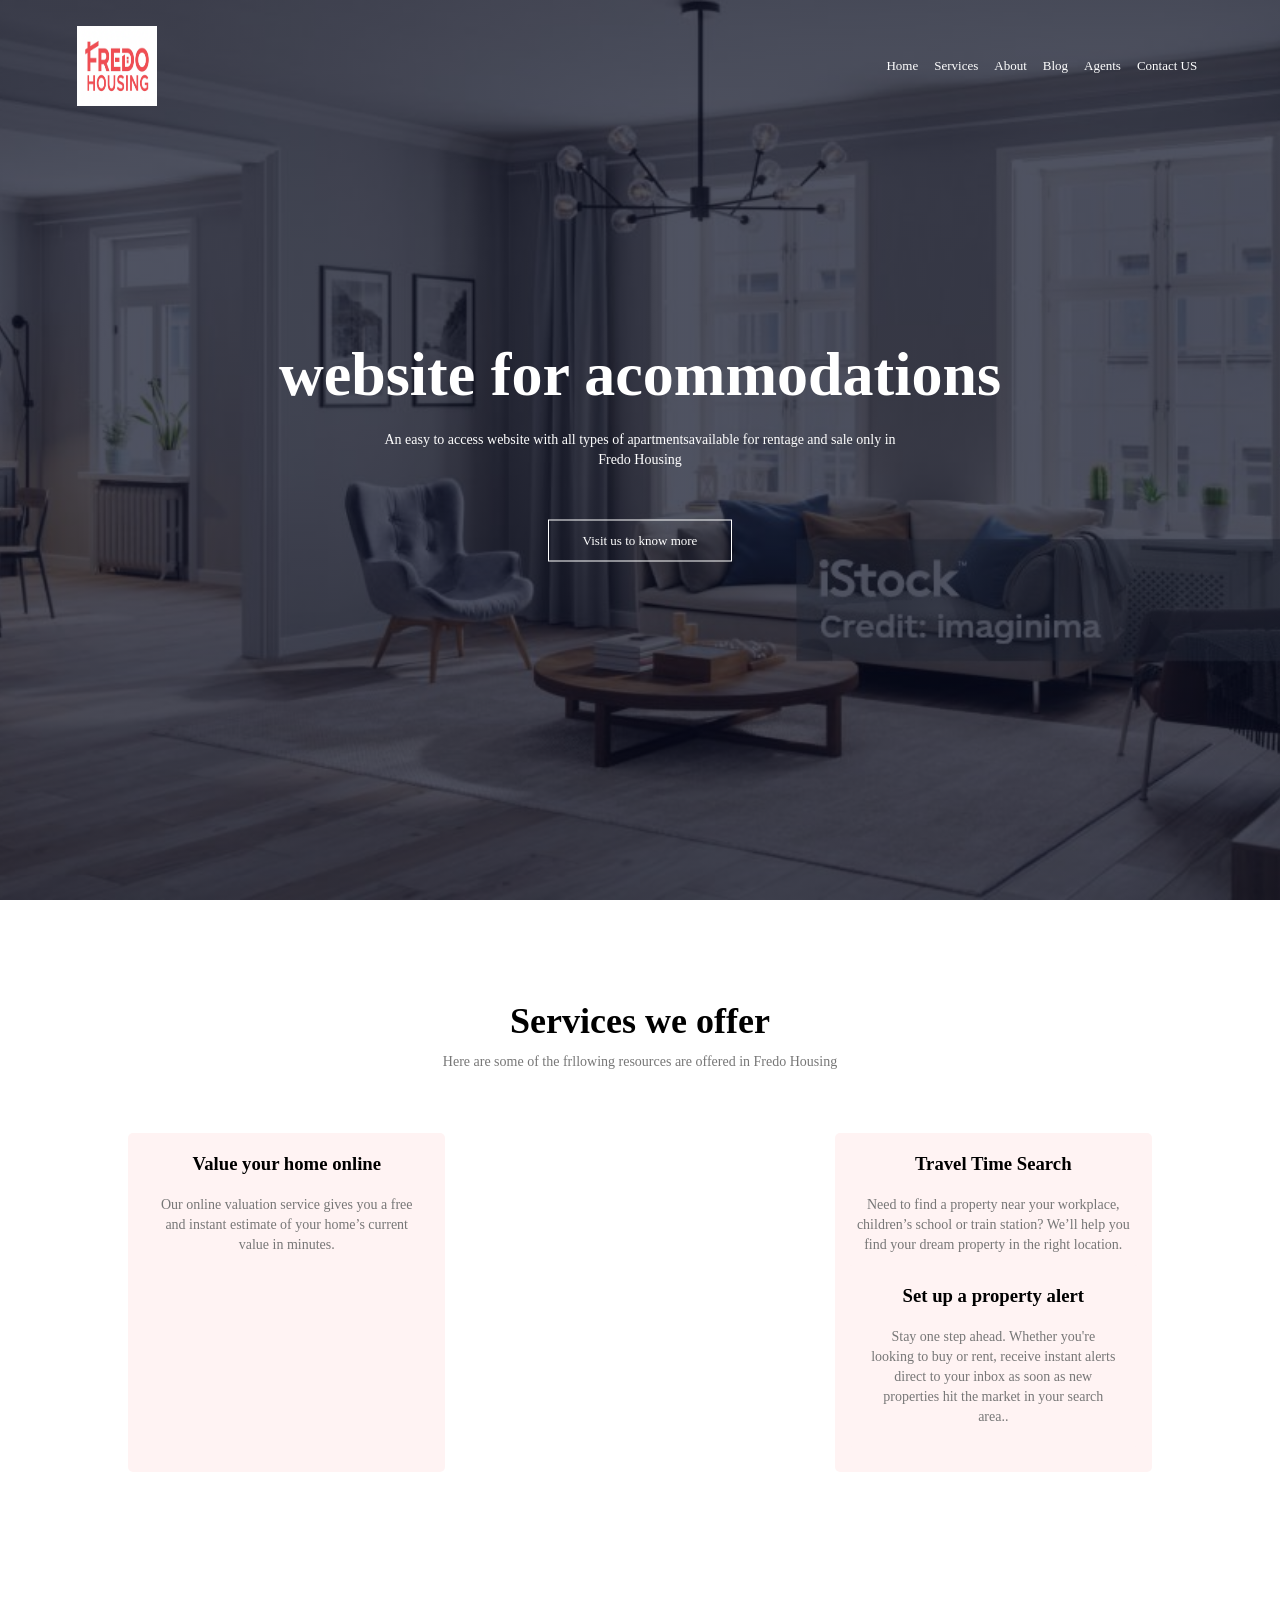
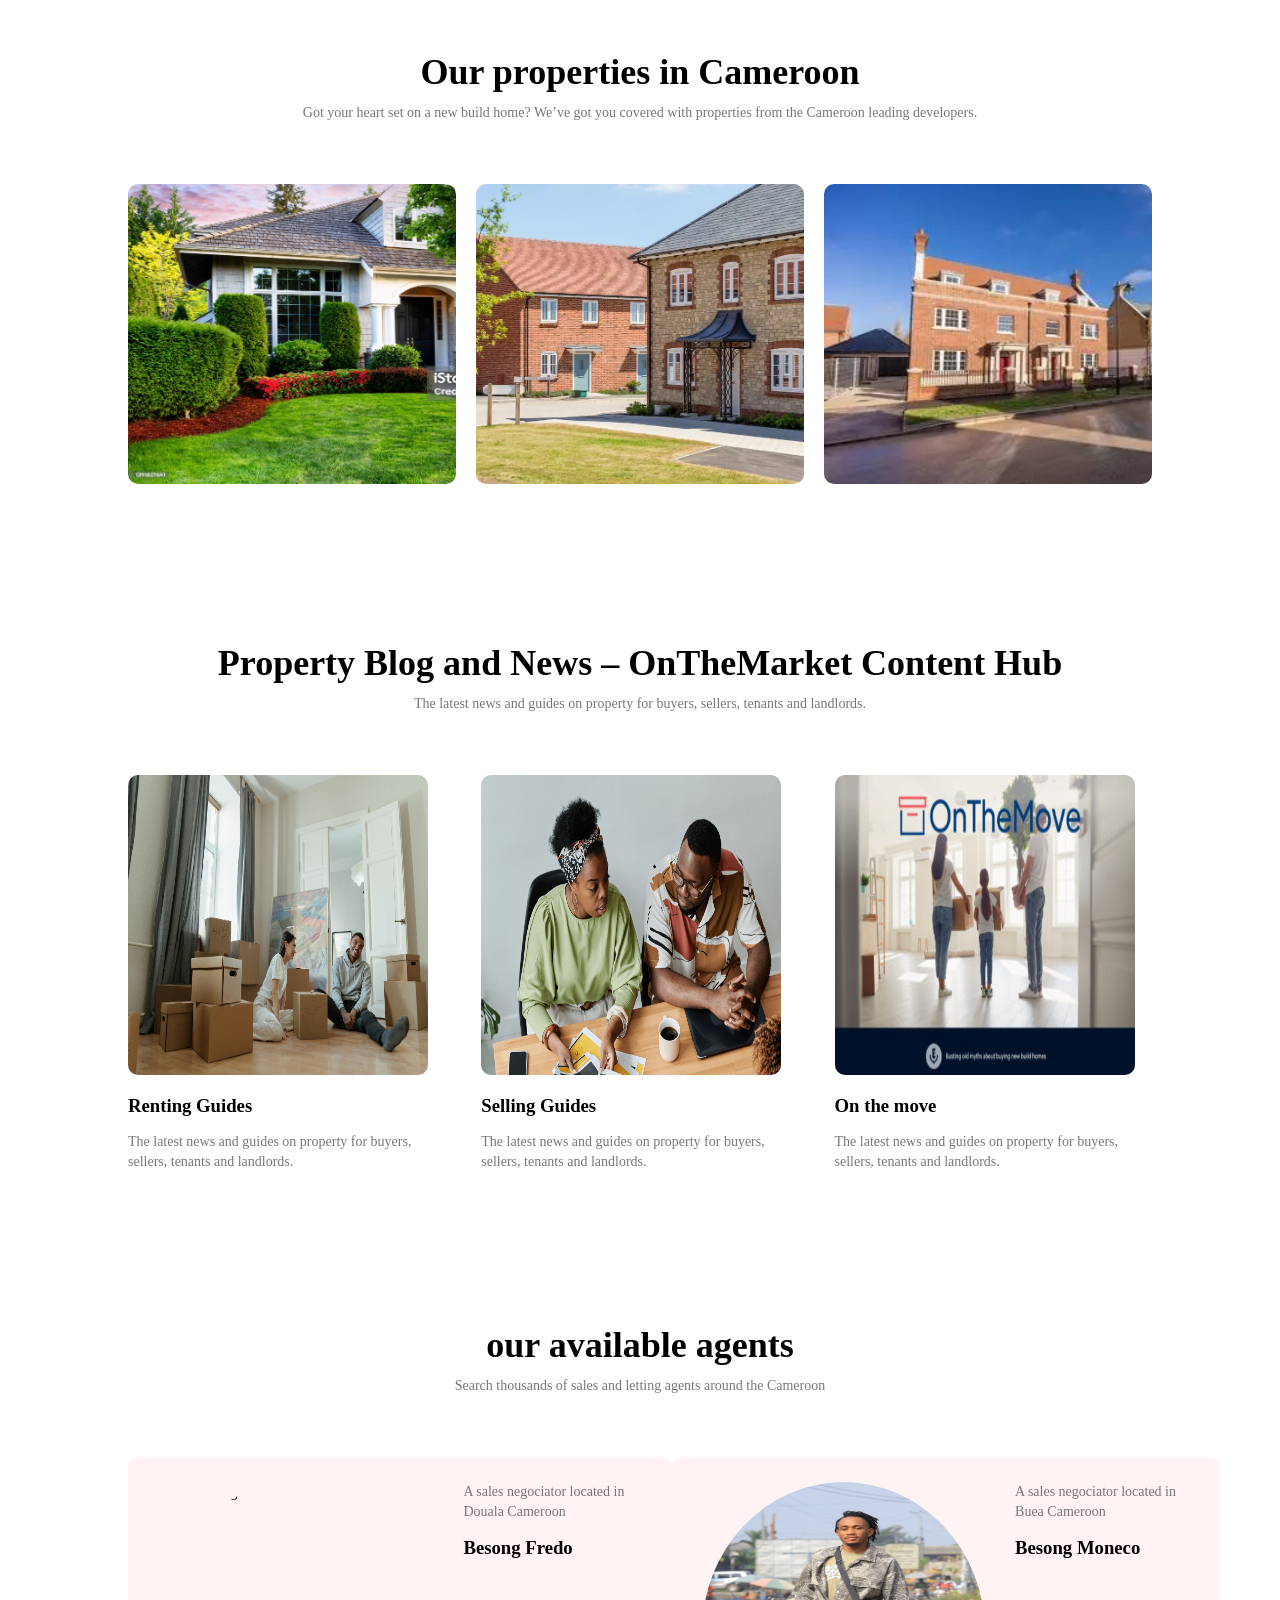
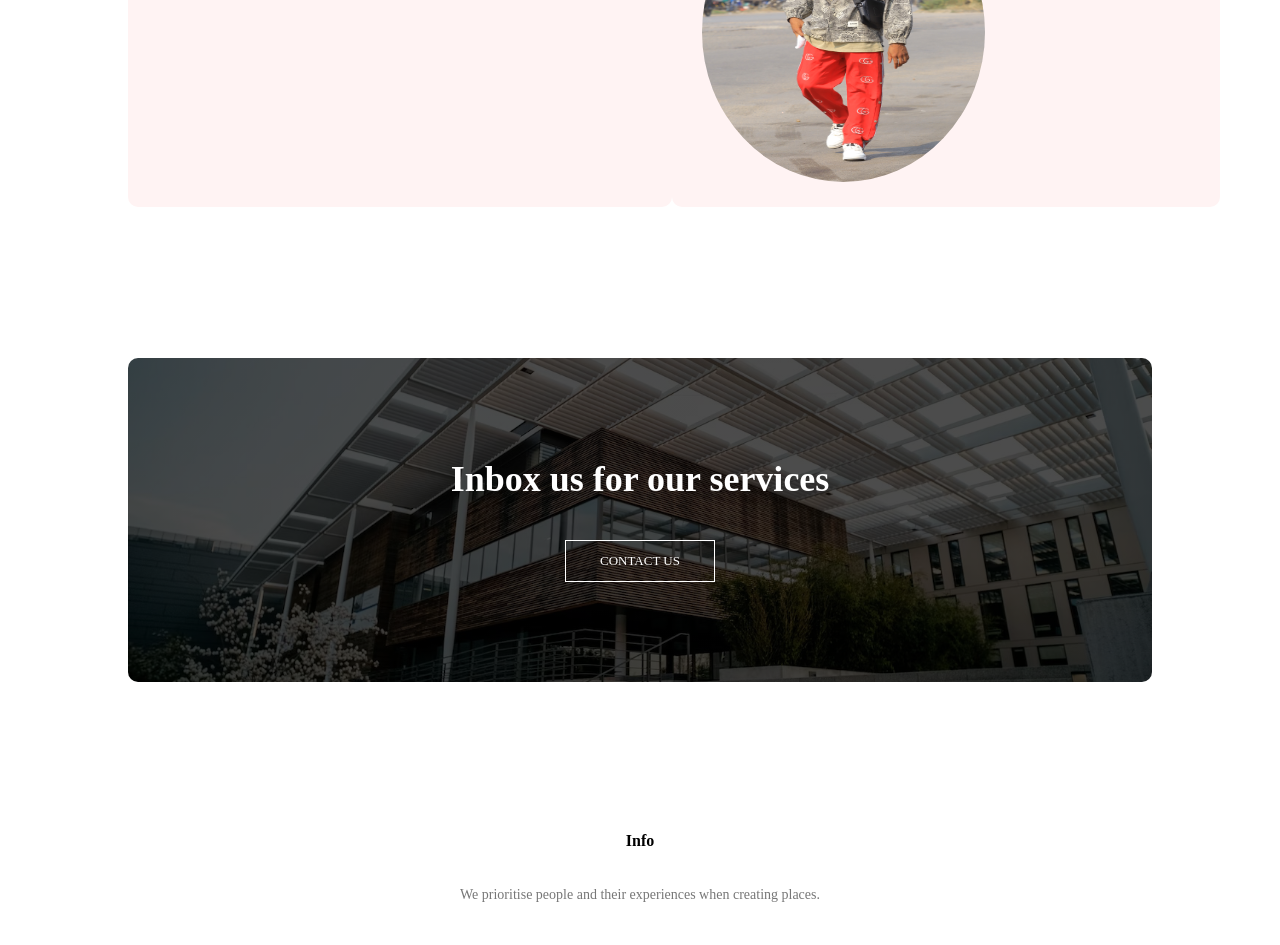
==== housing site/index.html @ d6392048 "Add files via upload housing" ====
<!DOCTYPE html>
<html lang="en-us">
    <head>
        <title>Fredo Housing Website</title>
        <meta charset="UTF-8"/>
        <meta name="viewport" content="width=device-width, initial-scale=1.0"/>
        <link rel="stylesheet" href="style.css"/>
        <link rel="stylesheet" href="https://cdn.jsdelivr.net/npm/@fortawesome/fontawesome-free@6.6.0/css/fontawesome.min.css">
            </head>
            <body>
                <section class="header">
                    <nav class="index.html"><img src="./images/logo.jpg" alt="logo" style="width: 80px; height: 80px;">
                        <div class="nav-links" id="nav-links">
                            <i class="fa fa-times" onclick="hideMenu()"></i>
                            <ul>
                              <LI><a href="#">Home</a></LI>  
                                 <li><a href="#">Services</a></li>
                                  <li><a href="#">About</a></li>
                                   <li><a href="#">Blog</a></li>
                                   <li><a href="#">Agents</a></li>
                                   <li><a href="#">Contact US</a></li>
                            </ul>

                        </div>
                        <i class="fa fa-bars" onclick="showMenu()"></i>
                    </nav>
    <div class="text-box">
        <h1>website for acommodations</h1>
    <p>An easy to access website with all types of apartmentsavailable for rentage and sale only in<br>Fredo Housing</p>
    <a class="hero-btn" href="">Visit us to know more</a>
    </div>
<!---javascript for menu bar-->
                </section>

                <!--------------course-->
                <section class="services">
                    <h1>Services we offer</h1>
                    <p>Here are some of the frllowing resources are offered in Fredo Housing</p>
                    <div class="row">
                        <div class="course-col">
                            <h3>Value your home online</h3>
                            <p>Our online valuation service gives you a free and instant estimate of your home’s current value in minutes.</p>
                        </div>


                        <div class="course-col">
                            <h3>Travel Time Search</h3>
                            <p>Need to find a property near your workplace, children’s school or train station? We’ll help you find your dream property in the right location.</p>
                        </di>


                        <div class="course-col">
                            <h3>Set up a property alert</h3>
                            <p>Stay one step ahead. Whether you're looking to buy or rent, receive instant alerts direct to your inbox as soon as new properties hit the market in your search area..</p>
                        </div>
                    </div>

                </section>
                <!---------  About -------->
                <section class="About">
                    <h1>Our properties in Cameroon</h1>
                    <P>Got your heart set on a new build home? We’ve got you covered with properties from the Cameroon leading developers.</P>
                    <div class="row">
                        <div class="About-col">
                            <img src="./images/house.jpg" alt="sitting room" style="width: 500px; height: 300px;">
                            <div class="layer">
                                <h3>BUEA</h3>
                            </div>
                        </div>
                          <div class="About-col">
                            <img src="./images/yde.webp" alt="sitting room" style="width: 500px; height: 300px;">
                            <div class="layer">
                                <h3>YAOUNDE</h3>
                            </div>
                        </div>
                          <div class="About-col">
                            <img src="./images/douala.webp" alt="sitting room" style="width: 500px; height: 300px;">
                            <div class="layer">
                                <h3>DOUALA</h3>
                            </div>
                        </div>
                    </div>

                </section>

                <!------------ Blog ----->

                <section class="Blog">
                    <h1>Property Blog and News – OnTheMarket Content Hub</h1>
                    <p>The latest news and guides on property for buyers, sellers, tenants and landlords.</p>
                    <div class="row">
                        <div class="Blog-col">
                            <img src="./images/renting_guides.jpg" alt="study room" style="width: 300px; height: 300px;">
                                <h3>Renting Guides</h3>
                                <p>The latest news and guides on property for buyers, sellers, tenants and landlords.</p>
                            </div>

                          <div class="Blog-col">
                            <img src="./images/selling_guides.png" alt="small office space" style="width: 300px; height: 300px;">
                                <h3>Selling Guides</h3>
                                <p>The latest news and guides on property for buyers, sellers, tenants and landlords.</p>
                        </div>
                          <div class="Blog-col">
                            <img src="./images/onthemove.jpg" alt="mini living room" style="width: 300px; height: 300px;">
                                <h3>On the move</h3>
                                <p>The latest news and guides on property for buyers, sellers, tenants and landlords.</p>
                        </div>
                    </div>

                </section>

                <!-------- Agents---------->
                <div class="Agents">
                    <h1>our available agents</h1>
                    <p>Search thousands of sales and letting agents around the Cameroon</p>
                    <div class="row">
                        <div class="Agent-col">
                            <img src="./images/img3.JPG" alt="agent img" style="width: 400px; height: 300px;">
                        <div>
                        <p>A sales negociator located in Douala Cameroon</p>
                        <h3>Besong Fredo</h3>
                        <i class="fa fa-star"></i>
                        <i class="fa fa-star"></i>
                        <i class="fa fa-star"></i>
                        <i class="fa fa-star"></i>
                        <i class="fa fa-star-o"></i>
                    </div>
                        </div>
                    
                    <div class="Agent-col">
                            <img src="./images/img1.JPG" alt="agent img" style="width: 400px; height: 300px;">
                        <div>
                        <p>A sales negociator located in Buea Cameroon</p>
                        <h3>Besong Moneco</h3>
                         <i class="fa fa-star"></i>
                        <i class="fa fa-star"></i>
                        <i class="fa fa-star"></i>
                        <i class="fa fa-star"></i>
                        <i class="fa fa-star-half-o"></i>
                    </div>
                    </div>
                </div>

                <!----------------- CONTACT US ------------->

                <section class="ContactUs">
                    <H1>Inbox us for our services</H1>
                    <a href="" class="hero-btn">CONTACT US</a>
                </section>
                <!----------------- footer------------->

                <section class="footer">
                    <h4>Info</h4>
                    <p>We prioritise people and their experiences when creating places.</p>
                    <div class="icons">
                        <i class="fa fa-facebook"></i>
                         <i class="fab fa-twitter"></i>
                         <i class="fab fa-whatsapp"></i>
                         <i class="fab fa-instagram"></i>
                        <i class="fa fa-linkedin"></i>
                    </div>
                </section>

                <script>
                    var navlinks =document.getElementById("navlinks");
                    function showmenu(){
                        navLinks.style.right="0";
                    }
                    function showmenu(){
                        navLinks.style.right="-200";
                    }
                </script>
            </body>
</html>
---- housing site/style.css ----
*{
    margin: 0;
    padding: 0;
}
.header{
    min-height: 100vh;
    width: 100%;
    background-image: linear-gradient(rgb(4, 9, 30, 0.7), rgb(4,9,30,0.7)), url(images/homepage.jpg);
    background-position: center;
    background-size: cover;
    position: relative;
}
nav {
    display: flex;
    padding: 2% 6%;
    justify-content: space-between;
    align-items: center;
    
}
nav img {
    width: 150px;
}
.nav-links{
    flex: 1;
    text-align: right;
}
.nav-links ul li{
    list-style: none;
    display: inline-block;
    padding: 2px 6px;
    position: relative;
}
.nav-links ul li a{
    color: #fff;
    text-decoration: none;
    font-size: 13px;
}
.nav-links ul li::after{
    content:'' ;
    width: 0%;
    height: 2px;
    background: #f44336;
    display: block;
    margin: auto;
    transition: 0.5s;
}
.nav-links ul li:hover::after{
    width: 100%;
}
.text-box{
    width: 90%;
    color: #fff;
    position: absolute;
    top: 50%;
    left: 50%;
    transform: translate(-50%,-50%);
    text-align: center;
}
.text-box h1{
    font-size: 62px;
}
.text-box p{
    margin: 10px 0 40px;
    font-size: 14px;
    color: #fff;
}
.hero-btn{
    display: inline-block;
    text-decoration: none;
    color: #fff;
    border: 1px solid #fff;
    padding: 12px 34px;
    font-size: 13px;
    background: transparent;
    position: relative;
    cursor: pointer;
}
.hero-btn:hover{
    border: 1px solid #F44336;
    background: #F44336;
    transition: 1s;

}
nav .fa{
    display: none;
}
@media(max-width: 700px){
    .text-box h1{
        font-size: 20px;
    }
    .nav-links ul li{
        display: block;
    }
    .nav-links{
        position: absolute;
        background: #f44336;
        height: 100vh;
        width: 200px;
        top: 0;
        right: -200px;
        text-align: left;
        z-index: 2;
        transition: 1s;
    }
    nav .fa{
        display: block;
        color: #fff;
        margin: 10px;
        font-size: 22px;
        cursor: pointer;
    }
    .nav-links ul{
        padding: 30px;
    }
}
/*-----------  course -----------*/
.services{
    width: 80%;
    margin: auto;
    text-align: center;
    padding-top: 100px;
}
h1{
    font-size: 36px;
    font-weight: 600;
}
p{
    color: #777;
    font-weight: 300;
    font-size: 14px;
    line-height: 20px;
    padding: 10px;
}
.row{
    margin-top: 5%;
    display: flex;
    justify-content: space-between;
}
.course-col{
    flex-basis: 31%;
    background-color: #fff3f3;
    border-radius: 5px;
    margin-bottom: 5%;
    padding: 10px 12px;
    box-sizing: border-box;
    transition: 0.2;
}
h3{
    text-align: center;
    font-weight: 600;
    margin: 10px 0;
}
.course-col:hover{
    box-shadow: 0 0 20px 0px rgba(0, 0, 0, 0.2);
}
@media(max-width: 700px){
    .row{
        flex-direction: column;
    }
}
/*----------About------------*/
.About{
    width: 80%;
    margin: auto;
    text-align: center;
    padding-top: 10%;
}
.About-col{
    flex-basis: 32%;
    border-radius: 10px;
    margin-bottom: 30px;
    position: relative;
    overflow: hidden;
}
.About-col img{
    display: block;
    width: 100%;
}
.layer{
    background: transparent;
    height: 100%;
    width: 100%;
    position: absolute;
    top: 0;
    left: 0;
    transition: 0.5;
}
.layer:hover{
    background: rgba(226, 0, 0, 0.7);
}
.layer h3{
    width: 100%;
    font-weight: 500;
    color: #fff;
    font-size: 26px;
    bottom: 0;
    left: 50%;
    transform: translateX(-50%);
    position: absolute;
    opacity: 0;
    transition: 0.5s;

}
.layer:hover h3{
    bottom: 49%;
    opacity: 1;
}
/*------------ Blog------------*/
.Blog{
    width: 80%;
    margin: auto;
    text-align: center;
    padding-top: 10%;
}
.Blog-col{
    flex-basis: 31%;
    border-radius: 10px;
    margin-bottom: 5%;
    text-align: left;
}
.Blog-col img{
    width: 100%;
    border-radius: 10px;
}
.Blog-col p{
    padding: 0;
}
.Blog-col h3{
    margin-top: 16px;
    margin-bottom: 15px;
    text-align: left;
}
/*-------------- Agents --------------*/

.Agents{
    width: 80%;
    margin: auto;
    padding-top: 100px;
    text-align: center;
}
.Agent-col{
    flex-basis: 44%;
    border-radius: 10px;
    margin-bottom: 5%;
    text-align: left;
    background: #fff3f3;
    padding: 25px;
    cursor: pointer;
    display: flex;
}
.Agent-col img{
    height: 40px;
    margin-left: 5px;
    margin-right: 30px;
    border-radius: 50%;
}
.Agent-col p{
    padding: 0;
}
.Agent-col h3{
    margin-top: 15px;
    text-align: left;
}
.Agent-col .fa{
    color: #f44336;
}
@media(max-width: 700px){
    .Agent-col img{
    margin-left: 0px;
    margin-right: 15px;
    }
}
.ContactUs{
    margin: 100px auto;
    width: 100%;
    background-image: linear-gradient(rgba(0,0,0,0.7),rgba(0,0,0,0.7)),url(images/df.jpg);
    background-position: center;
    background-size: cover;
    border-radius: 10px;
    text-align: center;
    padding: 100px 0;
}
.ContactUs h1{
    color: #fff;
    margin-bottom: 40px;
    padding: 0;
}
@media(max-width: 700px){
    .ContactUs h1{
        font-size: 24px;
    }
}
.footer{
    width: 100%;
    text-align: center;
    padding: 30px 0;
}
.footer h4{
    margin-bottom: 25px;
    margin-top: 20px;
    font-weight: 600;
}
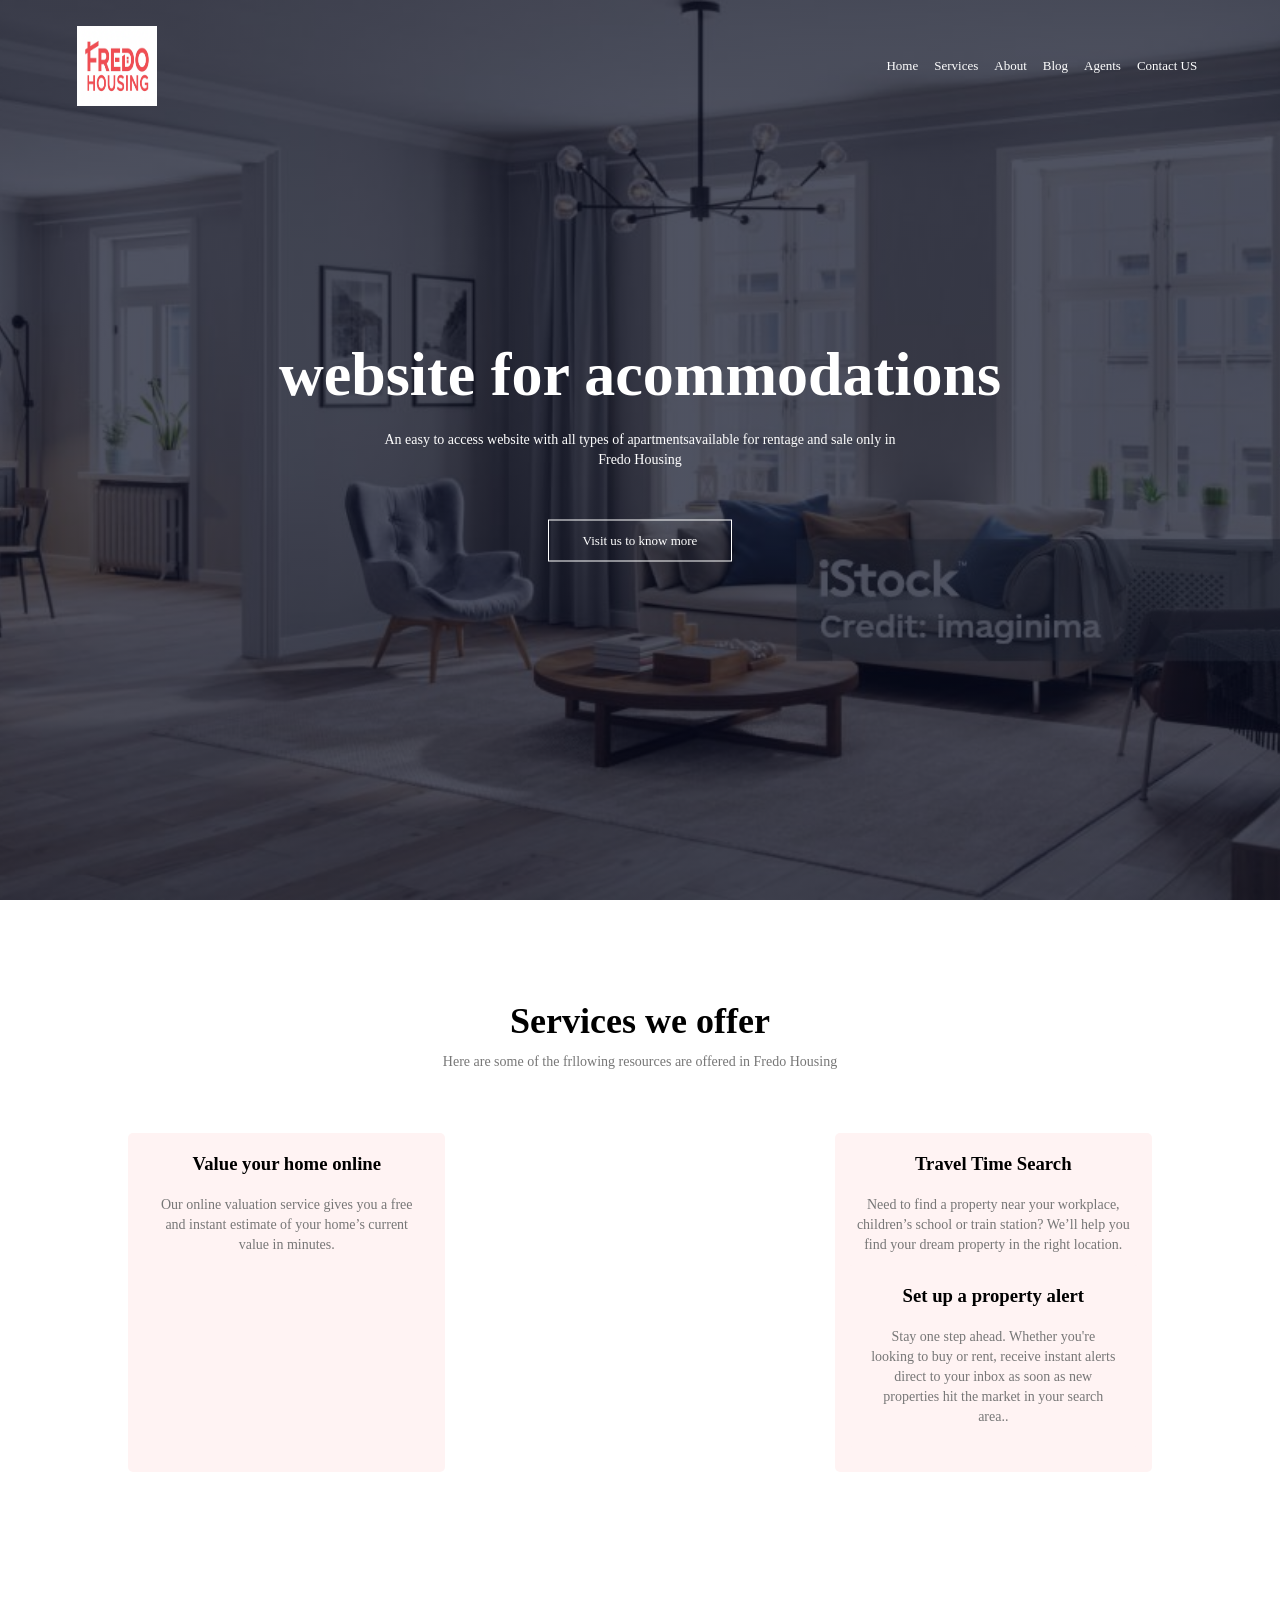
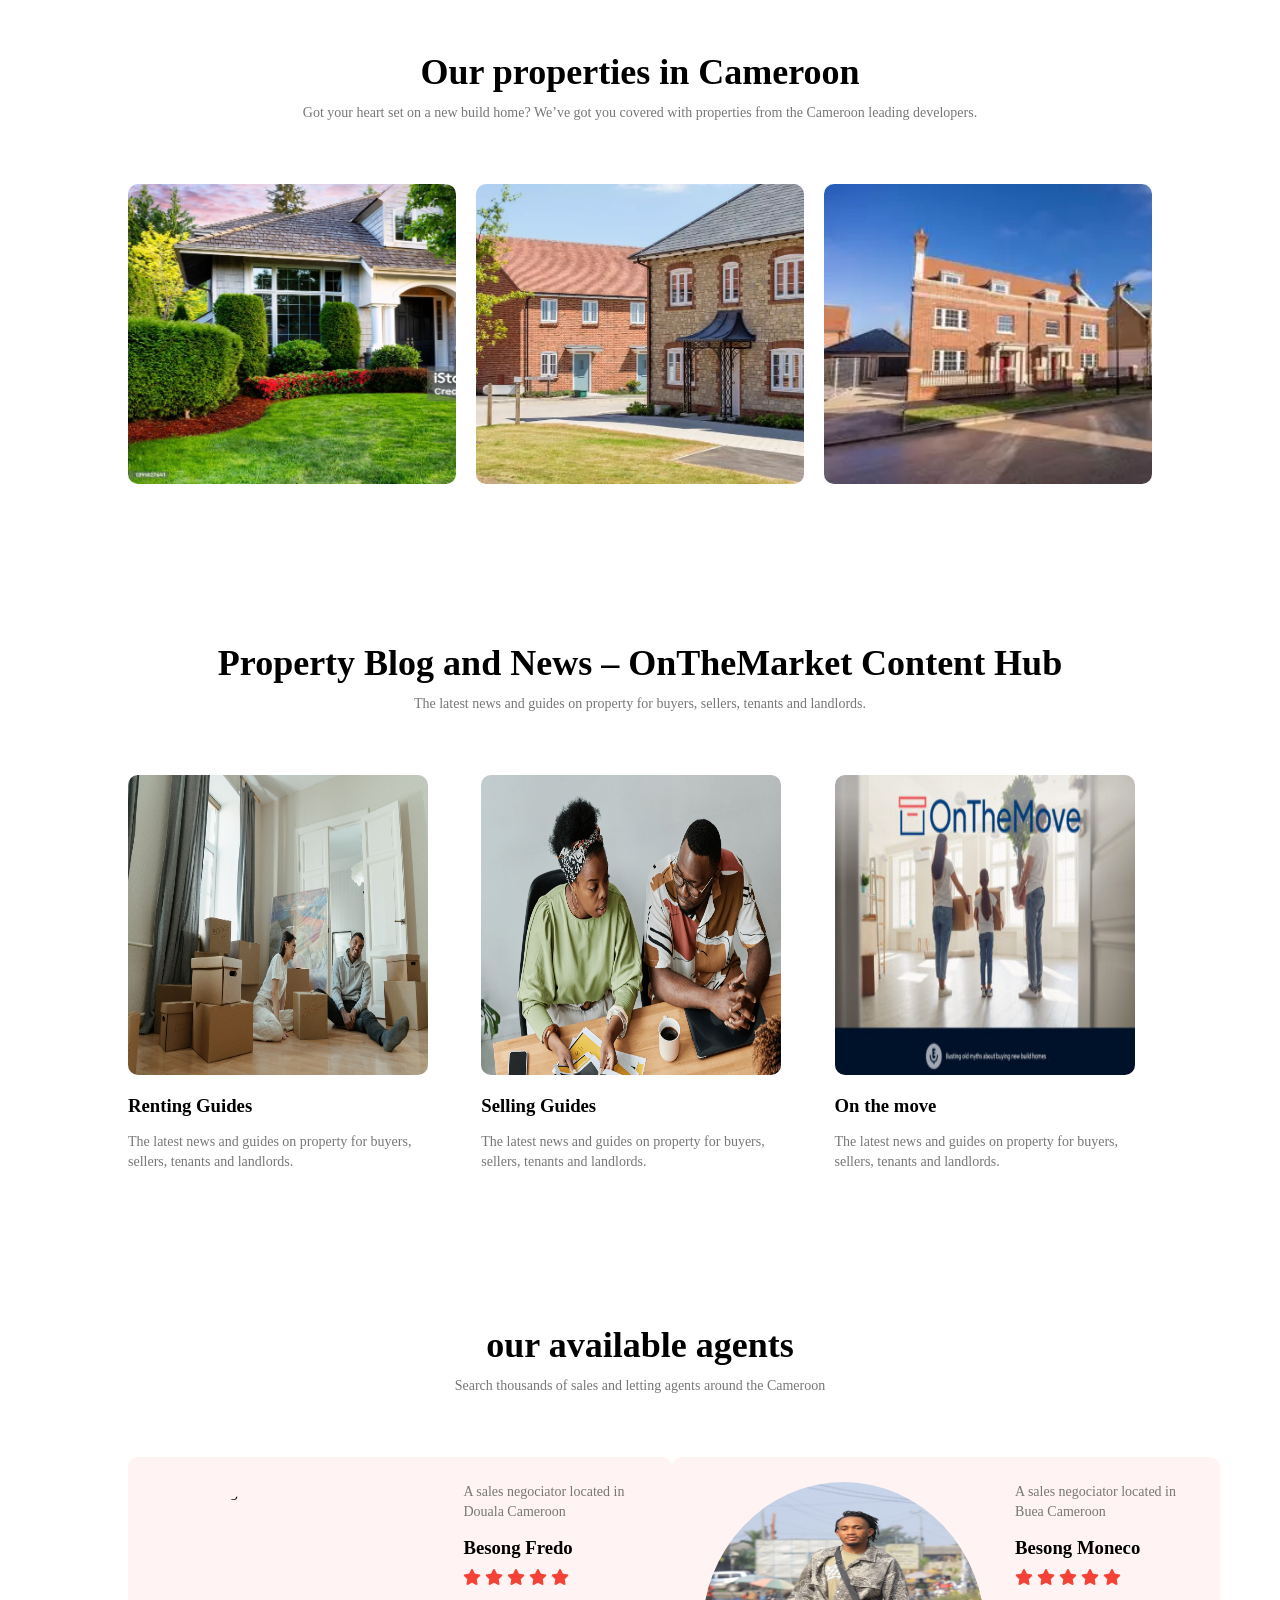
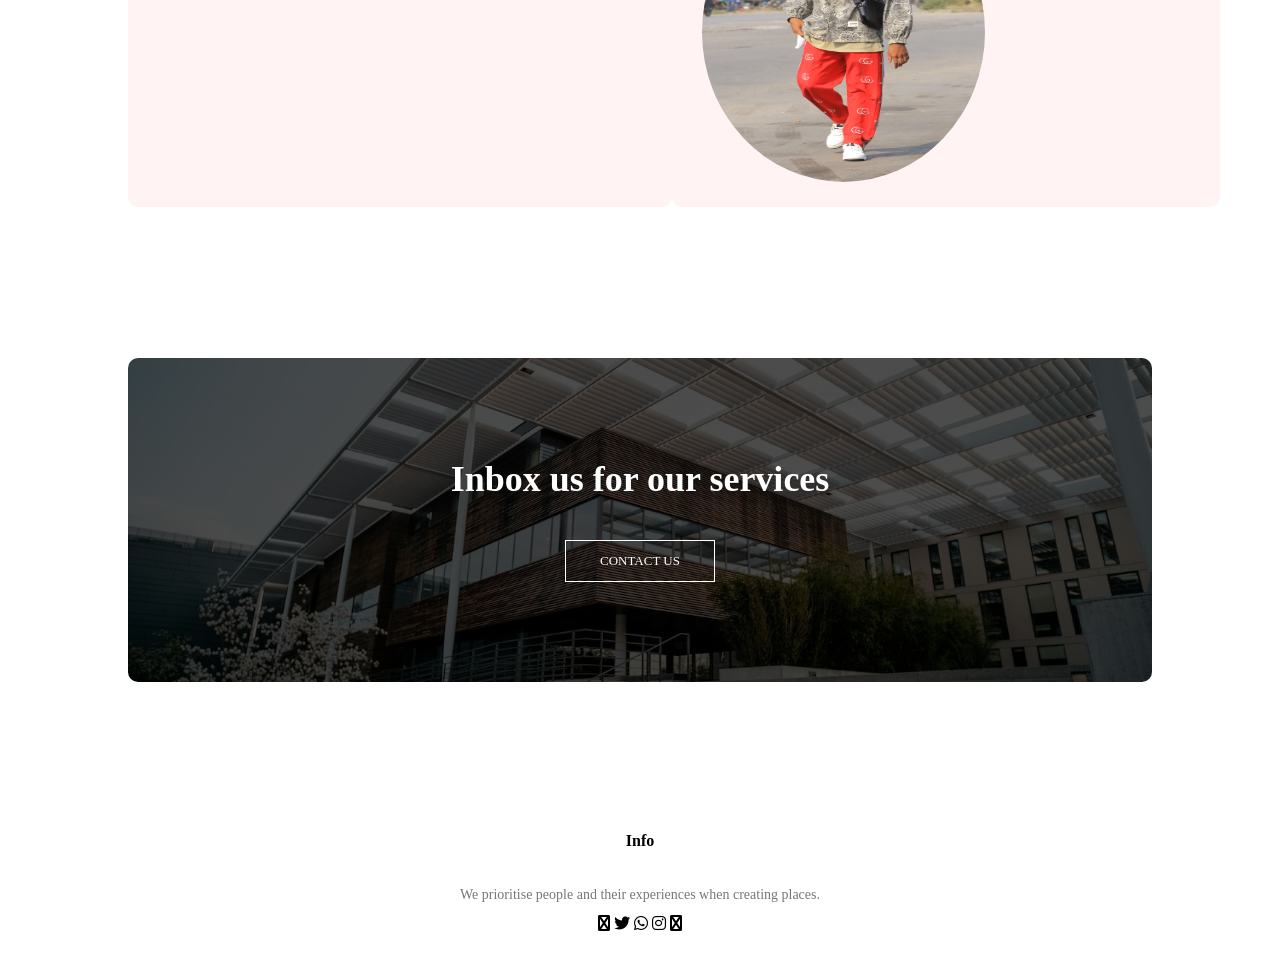
==== commit 0acafbd4: "Add files via upload Add website" ====
--- a/housing site/index.html
+++ b/housing site/index.html
@@ -6,6 +6,8 @@
         <meta name="viewport" content="width=device-width, initial-scale=1.0"/>
         <link rel="stylesheet" href="style.css"/>
         <link rel="stylesheet" href="https://cdn.jsdelivr.net/npm/@fortawesome/fontawesome-free@6.6.0/css/fontawesome.min.css">
+        <link rel="stylesheet" href="https://cdnjs.cloudflare.com/ajax/libs/font-awesome/6.7.2/css/all.min.css">
+
             </head>
             <body>
                 <section class="header">
@@ -123,7 +125,8 @@
                         <i class="fa fa-star"></i>
                         <i class="fa fa-star"></i>
                         <i class="fa fa-star"></i>
-                        <i class="fa fa-star-o"></i>
+                        <i class="fa fa-star"></i>
+                       <i class="fa fa-star-half-o"></i>
                     </div>
                         </div>
                     
@@ -136,7 +139,9 @@
                         <i class="fa fa-star"></i>
                         <i class="fa fa-star"></i>
                         <i class="fa fa-star"></i>
+                        <i class="fa fa-star"></i>
                         <i class="fa fa-star-half-o"></i>
+                        
                     </div>
                     </div>
                 </div>
@@ -171,4 +176,4 @@
                     }
                 </script>
             </body>
-</html>+</html>
--- a/housing site/style.css
+++ b/housing site/style.css
@@ -299,4 +299,4 @@
     margin-bottom: 25px;
     margin-top: 20px;
     font-weight: 600;
-}+}
